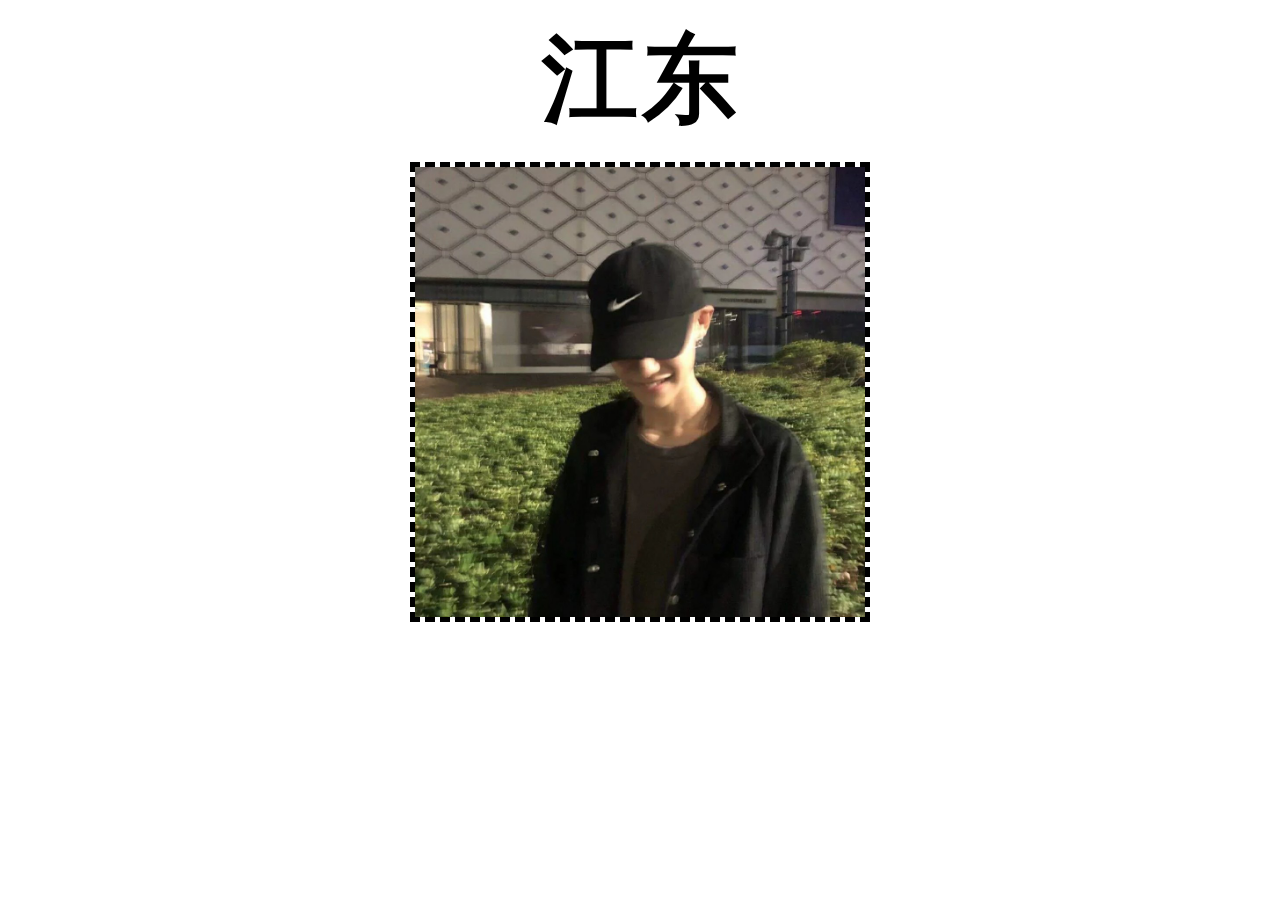
==== index.html @ d7dc5b87 "Add files via upload" ====
<!doctype html>
<html>
<head>
<meta charset="utf-8">
<title>江东</title> 
	<meta name="viewport" content="width=device-width, initial-scale=1" />
	<link rel="stylesheet" href="css/sy.css">
</head>
<body>
	<video autoplay muted loop>
		<source src="music/背景.mp4">
	</video>
	<p align="center">
		<strong class="h">江</strong>
		<strong class="y">东</strong>
	</p>
	<a href="web/First.html">
		<p align="center">
			<img src="images/tx01.jpg" alt="" title="点击图片进入" width="450">
		</p>
	</a>
	
</body>
</html>
---- css/sy.css ----
@charset "utf-8";
/* CSS Document */
*{font-family: "方正舒体";}
body{
	margin: 0;
}
video{
	position:fixed;
	right: 0;
	bottom: 0;
	min-height: 100%;
	min-width: 100%;
	width: auto;
	height: auto;
	z-index: -9999;
}
img{
	text-align: center;
	border-width: thick;
	border-color: black;
	border-style: dashed;
}
.h,.y{
	color: #000000;
	font-size: 6em;}
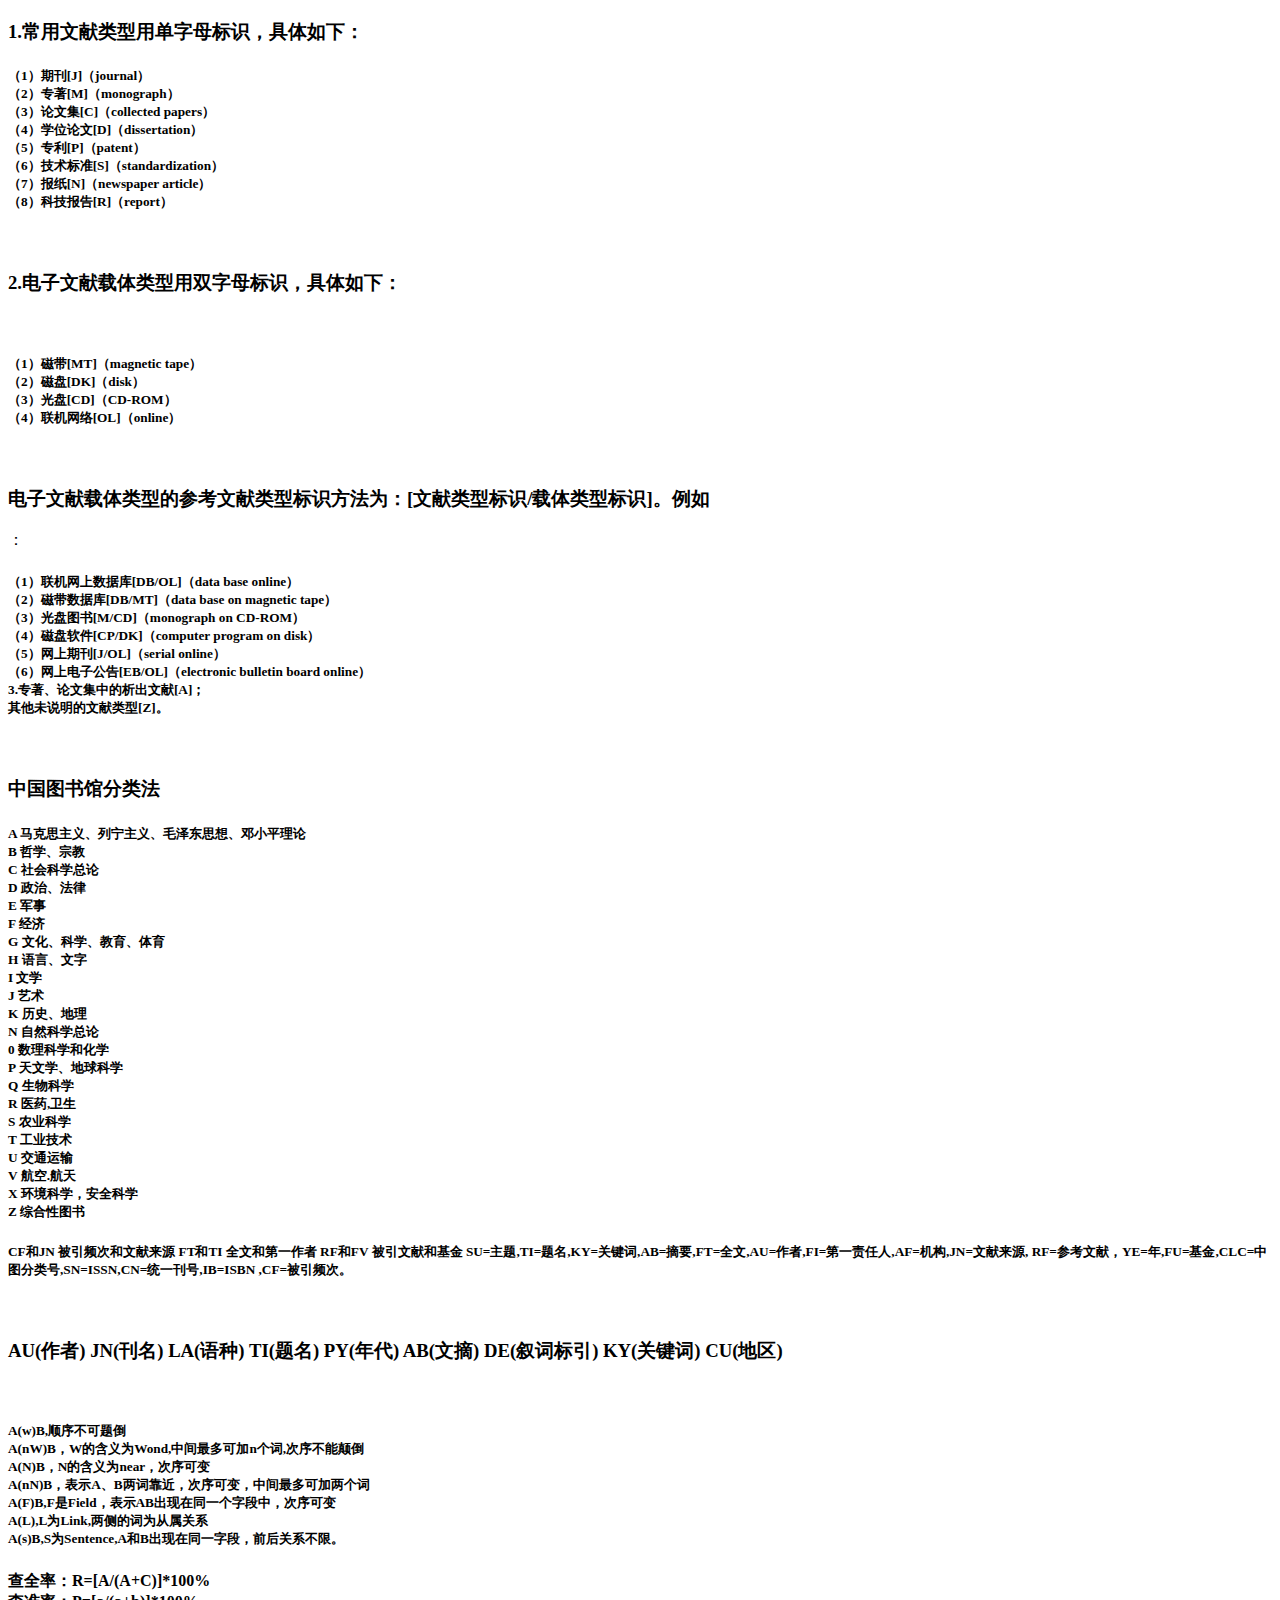
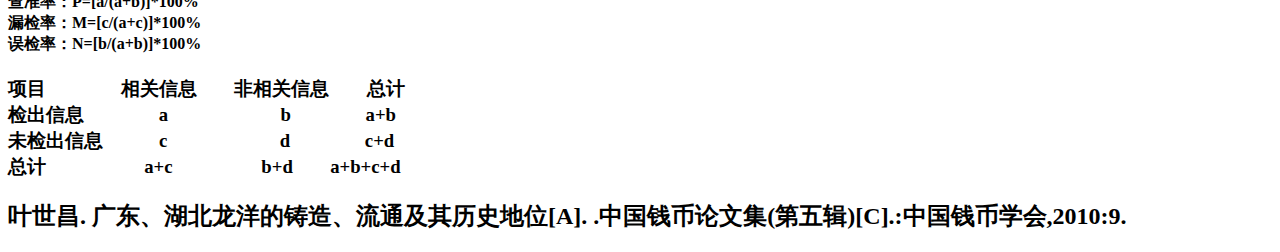
==== commit 7ef5a803: "Update index.html" ====
--- a/index.html
+++ b/index.html
@@ -2,23 +2,73 @@
 <html>
 <head>
 <meta charset="utf-8">
-<title>江东</title> 
-	<meta name="viewport" content="width=device-width, initial-scale=1" />
-	<link rel="stylesheet" href="css/sy.css">
+<title>无标题文档</title>
 </head>
+
 <body>
-	<video autoplay muted loop>
-		<source src="music/背景.mp4">
-	</video>
-	<p align="center">
-		<strong class="h">江</strong>
-		<strong class="y">东</strong>
-	</p>
-	<a href="web/First.html">
-		<p align="center">
-			<img src="images/tx01.jpg" alt="" title="点击图片进入" width="450">
-		</p>
-	</a>
+	<h3>1.常用文献类型用单字母标识，具体如下：</h3>
+		
+	<h5>（1）期刊[J]（journal）<br>
+（2）专著[M]（monograph）<br>
+（3）论文集[C]（collected papers）<br>
+（4）学位论文[D]（dissertation）<br>
+（5）专利[P]（patent）<br>
+（6）技术标准[S]（standardization）<br>
+（7）报纸[N]（newspaper article）<br>
+		（8）科技报告[R]（report）</h5><br>
+<h3>2.电子文献载体类型用双字母标识，具体如下：</h3><br>
+<h5>（1）磁带[MT]（magnetic tape）<br>
+（2）磁盘[DK]（disk）<br>
+（3）光盘[CD]（CD-ROM）<br>
+（4）联机网络[OL]（online）</h5><br>
+<h3>电子文献载体类型的参考文献类型标识方法为：[文献类型标识/载体类型标识]。例如</h3>：<br>
+<h5>（1）联机网上数据库[DB/OL]（data base online）<br>
+（2）磁带数据库[DB/MT]（data base on magnetic tape）<br>
+（3）光盘图书[M/CD]（monograph on CD-ROM）<br>
+（4）磁盘软件[CP/DK]（computer program on disk）<br>
+（5）网上期刊[J/OL]（serial online）<br>
+（6）网上电子公告[EB/OL]（electronic bulletin board online）<br>
+3.专著、论文集中的析出文献[A]；<br>
+其他未说明的文献类型[Z]。<br>
+</h5><br>
+<h3>中国图书馆分类法</h3>
+<h5>A 马克思主义、列宁主义、毛泽东思想、邓小平理论  <br>
+B 哲学、宗教<br>
+C 社会科学总论<br>
+D 政治、法律<br>
+E 军事<br>
+F 经济<br>
+G 文化、科学、教育、体育<br>
+H 语言、文字<br>
+I  文学<br>
+J  艺术<br>
+K 历史、地理<br>
+N 自然科学总论<br>
+0 数理科学和化学<br>
+P 天文学、地球科学<br>
+Q 生物科学<br>
+R 医药,卫生<br>
+S 农业科学<br>
+T 工业技术<br>
+U 交通运输<br>
+V 航空.航天<br>
+X 环境科学，安全科学<br>
+Z 综合性图书<br>
+</h5>
+<h5>
+	CF和JN 被引频次和文献来源
+	FT和TI 全文和第一作者
+	RF和FV 被引文献和基金
+	SU=主题,TI=题名,KY=关键词,AB=摘要,FT=全文,AU=作者,FI=第一责任人,AF=机构,JN=文献来源, RF=参考文献，YE=年,FU=基金,CLC=中图分类号,SN=ISSN,CN=统一刊号,IB=ISBN ,CF=被引频次。
+	</h5>
+<br><h3>AU(作者) JN(刊名) LA(语种) TI(题名) PY(年代) AB(文摘) DE(叙词标引) KY(关键词) CU(地区) </h3>
+	<br><h5>A(w)B,顺序不可题倒<br>A(nW)B，W的含义为Wond,中间最多可加n个词,次序不能颠倒<br>A(N)B，N的含义为near，次序可变<br>A(nN)B，表示A、B两词靠近，次序可变，中间最多可加两个词<br>A(F)B,F是Field，表示AB出现在同一个字段中，次序可变<br>A(L),L为Link,两侧的词为从属关系<br>A(s)B,S为Sentence,A和B出现在同一字段，前后关系不限。</h5>
+	<h4>查全率：R=[A/(A+C)]*100%<br>查准率：P=[a/(a+b)]*100%<br>漏检率：M=[c/(a+c)]*100%<br>误检率：N=[b/(a+b)]*100%</h4>
+	<h3>项目&nbsp; &nbsp; &nbsp; &nbsp; &nbsp; &nbsp; &nbsp; &nbsp; 相关信息&nbsp; &nbsp; &nbsp; &nbsp; 非相关信息&nbsp; &nbsp; &nbsp; &nbsp; 总计<br>
+	检出信息&nbsp; &nbsp; &nbsp; &nbsp; &nbsp; &nbsp; &nbsp; &nbsp; a&nbsp; &nbsp; &nbsp; &nbsp; &nbsp; &nbsp; &nbsp; &nbsp; &nbsp; &nbsp; &nbsp; &nbsp; b&nbsp; &nbsp; &nbsp; &nbsp; &nbsp; &nbsp; &nbsp; &nbsp; a+b<br>
+	未检出信息&nbsp; &nbsp; &nbsp; &nbsp; &nbsp; &nbsp; c&nbsp; &nbsp; &nbsp; &nbsp; &nbsp; &nbsp; &nbsp; &nbsp; &nbsp; &nbsp; &nbsp; &nbsp; d&nbsp; &nbsp; &nbsp; &nbsp; &nbsp; &nbsp; &nbsp; &nbsp; c+d<br>
+	总计&nbsp; &nbsp; &nbsp; &nbsp; &nbsp; &nbsp; &nbsp;&nbsp; &nbsp; &nbsp; &nbsp; a+c &nbsp; &nbsp; &nbsp; &nbsp; &nbsp; &nbsp; &nbsp; &nbsp; &nbsp; b+d&nbsp; &nbsp; &nbsp; &nbsp; a+b+c+d</h3>
+	<h2>叶世昌. 广东、湖北龙洋的铸造、流通及其历史地位[A]. .中国钱币论文集(第五辑)[C].:中国钱币学会,2010:9.</h2>
 	
 </body>
 </html>
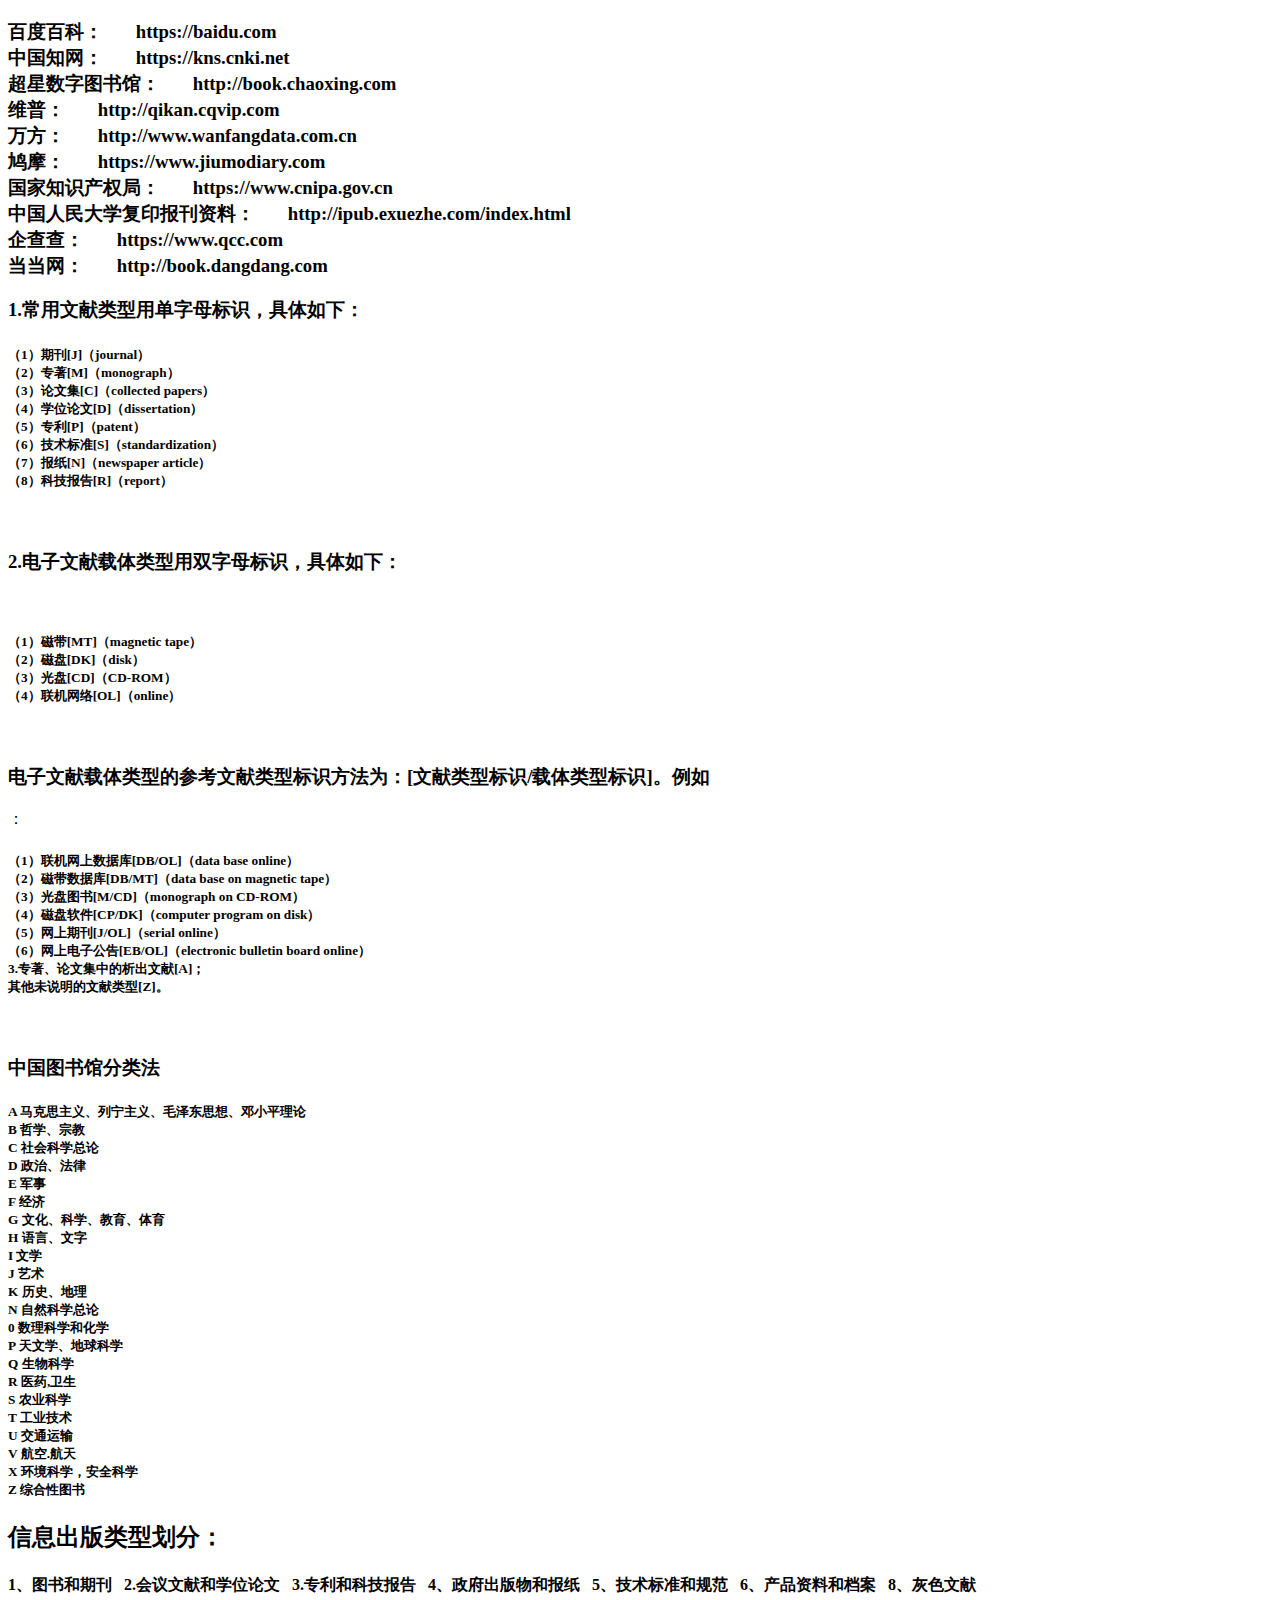
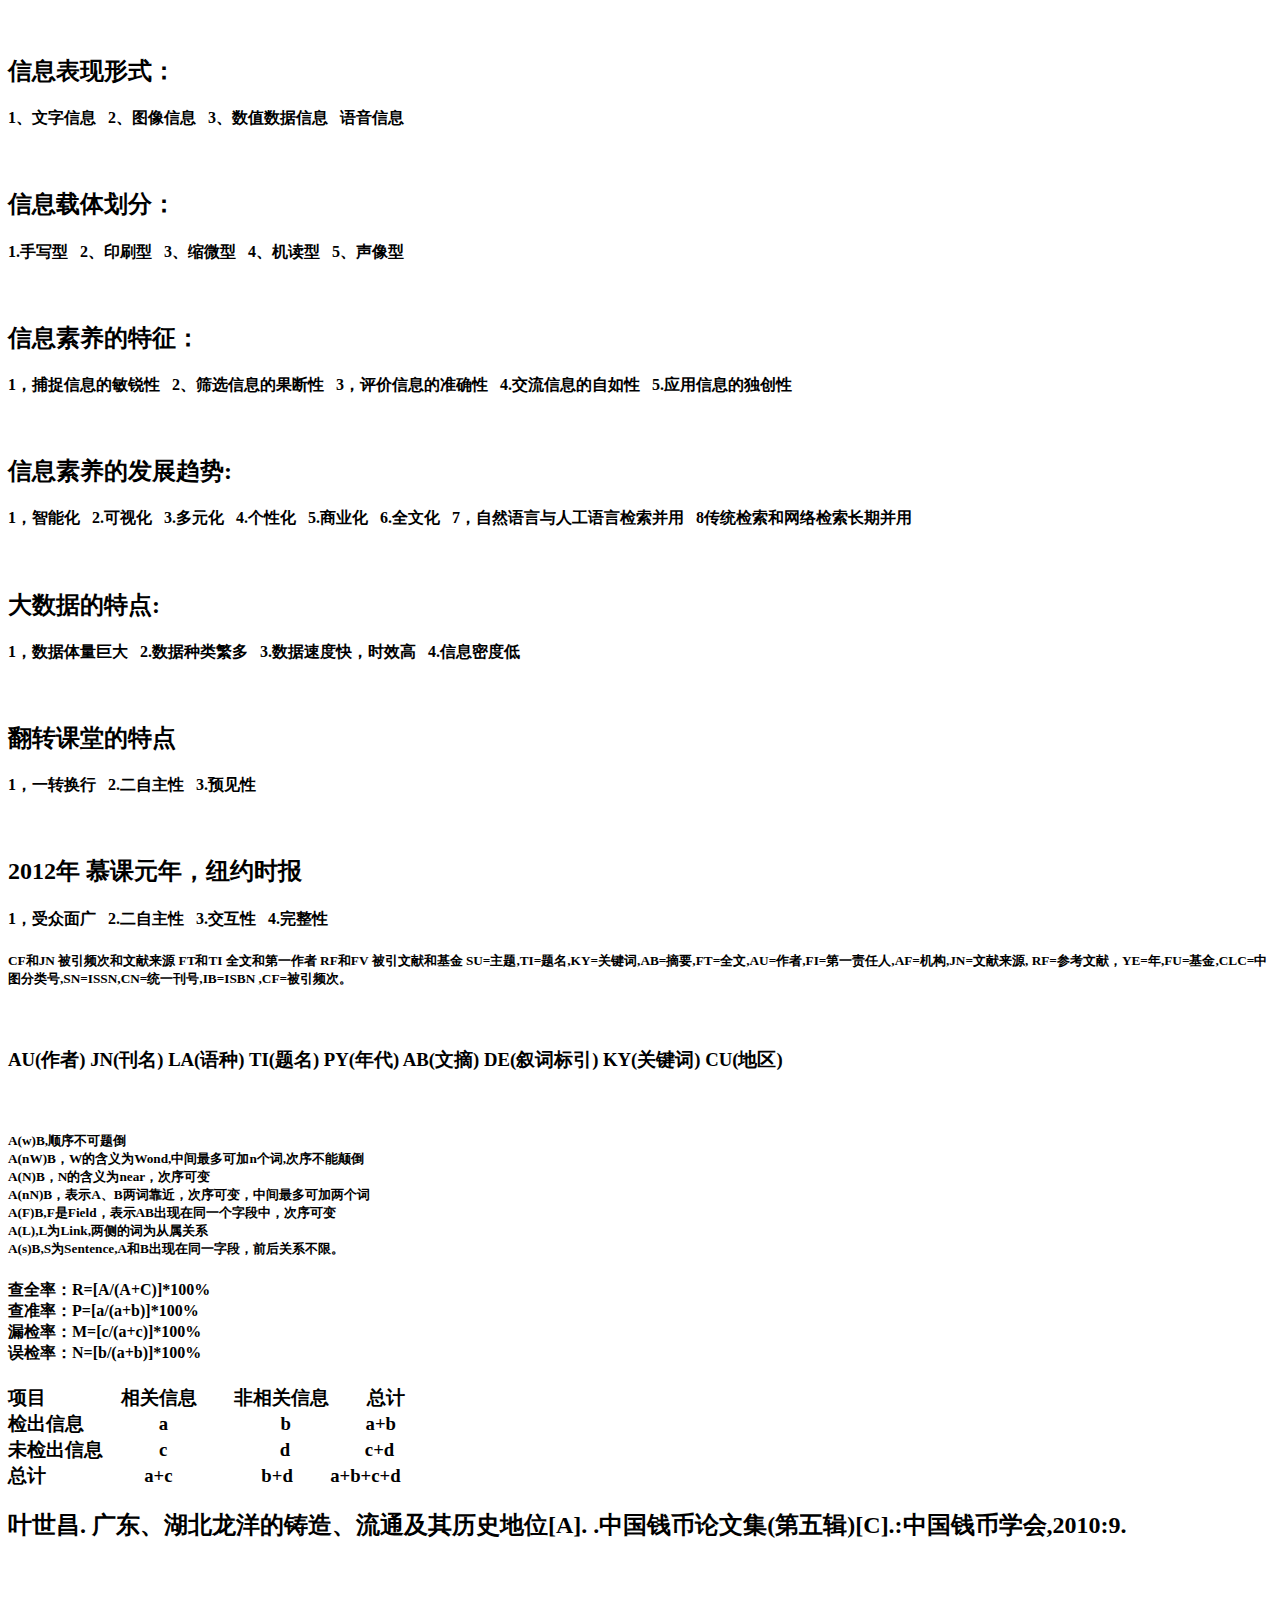
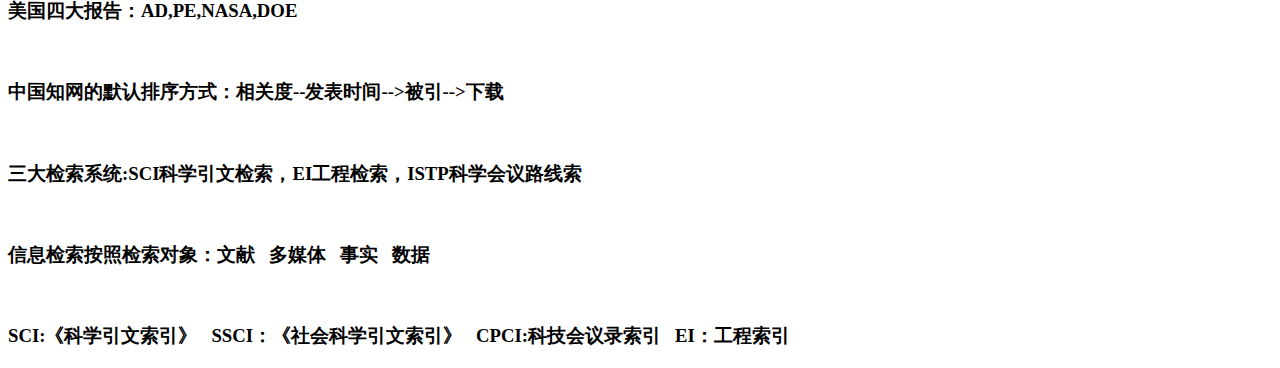
==== commit 9843b098: "Update index.html" ====
--- a/index.html
+++ b/index.html
@@ -6,6 +6,7 @@
 </head>
 
 <body>
+	<h3>百度百科： &nbsp;  &nbsp;  &nbsp; https://baidu.com<br>中国知网： &nbsp;  &nbsp;  &nbsp; https://kns.cnki.net<br>超星数字图书馆： &nbsp;  &nbsp;  &nbsp; http://book.chaoxing.com<br>维普： &nbsp;  &nbsp;  &nbsp; http://qikan.cqvip.com<br>万方： &nbsp;  &nbsp;  &nbsp; http://www.wanfangdata.com.cn<br>鸠摩： &nbsp;  &nbsp;  &nbsp; https://www.jiumodiary.com<br>国家知识产权局： &nbsp;  &nbsp;  &nbsp; https://www.cnipa.gov.cn<br>中国人民大学复印报刊资料： &nbsp;  &nbsp;  &nbsp; http://ipub.exuezhe.com/index.html<br>企查查： &nbsp;  &nbsp;  &nbsp; https://www.qcc.com<br>当当网： &nbsp;  &nbsp;  &nbsp; http://book.dangdang.com</h3>
 	<h3>1.常用文献类型用单字母标识，具体如下：</h3>
 		
 	<h5>（1）期刊[J]（journal）<br>
@@ -55,6 +56,17 @@
 X 环境科学，安全科学<br>
 Z 综合性图书<br>
 </h5>
+<header><h2>信息出版类型划分：</h2><h4>1、图书和期刊 &nbsp; 2.会议文献和学位论文 &nbsp; 3.专利和科技报告 &nbsp; 4、政府出版物和报纸 &nbsp; 5、技术标准和规范 &nbsp; 6、产品资料和档案 &nbsp; 8、灰色文献</h4><br>
+<h2>信息表现形式：</h2>
+	<h4>1、文字信息 &nbsp; 2、图像信息 &nbsp; 3、数值数据信息 &nbsp; 语音信息</h4><br>
+<h2>信息载体划分：</h2>
+	<h4>1.手写型 &nbsp; 2、印刷型 &nbsp; 3、缩微型 &nbsp; 4、机读型 &nbsp; 5、声像型</h4><br>
+<h2>信息素养的特征：</h2><h4>1，捕捉信息的敏锐性 &nbsp; 2、筛选信息的果断性 &nbsp; 3，评价信息的准确性 &nbsp; 4.交流信息的自如性 &nbsp; 5.应用信息的独创性</h4><br>
+<h2>信息素养的发展趋势:</h2><h4>1，智能化 &nbsp; 2.可视化 &nbsp; 3.多元化 &nbsp; 4.个性化 &nbsp; 5.商业化 &nbsp; 6.全文化 &nbsp; 7，自然语言与人工语言检索并用 &nbsp; 8传统检索和网络检索长期并用</h4><br>
+<h2>大数据的特点:</h2><h4>1，数据体量巨大 &nbsp; 2.数据种类繁多 &nbsp; 3.数据速度快，时效高 &nbsp; 4.信息密度低</h4><br>
+<h2>翻转课堂的特点</h2><h4>1，一转换行 &nbsp; 2.二自主性 &nbsp; 3.预见性</h4><br>
+<h2>2012年 慕课元年，纽约时报</h2><h4>1，受众面广 &nbsp; 2.二自主性 &nbsp; 3.交互性 &nbsp; 4.完整性</h4>
+	</header>
 <h5>
 	CF和JN 被引频次和文献来源
 	FT和TI 全文和第一作者
@@ -69,6 +81,13 @@
 	未检出信息&nbsp; &nbsp; &nbsp; &nbsp; &nbsp; &nbsp; c&nbsp; &nbsp; &nbsp; &nbsp; &nbsp; &nbsp; &nbsp; &nbsp; &nbsp; &nbsp; &nbsp; &nbsp; d&nbsp; &nbsp; &nbsp; &nbsp; &nbsp; &nbsp; &nbsp; &nbsp; c+d<br>
 	总计&nbsp; &nbsp; &nbsp; &nbsp; &nbsp; &nbsp; &nbsp;&nbsp; &nbsp; &nbsp; &nbsp; a+c &nbsp; &nbsp; &nbsp; &nbsp; &nbsp; &nbsp; &nbsp; &nbsp; &nbsp; b+d&nbsp; &nbsp; &nbsp; &nbsp; a+b+c+d</h3>
 	<h2>叶世昌. 广东、湖北龙洋的铸造、流通及其历史地位[A]. .中国钱币论文集(第五辑)[C].:中国钱币学会,2010:9.</h2>
+	<br><h3>美国四大报告：AD,PE,NASA,DOE</h3>
+	<br><h3>中国知网的默认排序方式：相关度--发表时间-->被引-->下载</h3>
+	<br><h3>三大检索系统:SCI科学引文检索，EI工程检索，ISTP科学会议路线索</h3>
+	<br><h3>信息检索按照检索对象：文献 &nbsp; 多媒体 &nbsp; 事实 &nbsp; 数据</h3>
+	<br><h3>SCI:《科学引文索引》 &nbsp; SSCI：《社会科学引文索引》 &nbsp; CPCI:科技会议录索引 &nbsp; EI：工程索引</h3>
+	
+
 	
 </body>
 </html>
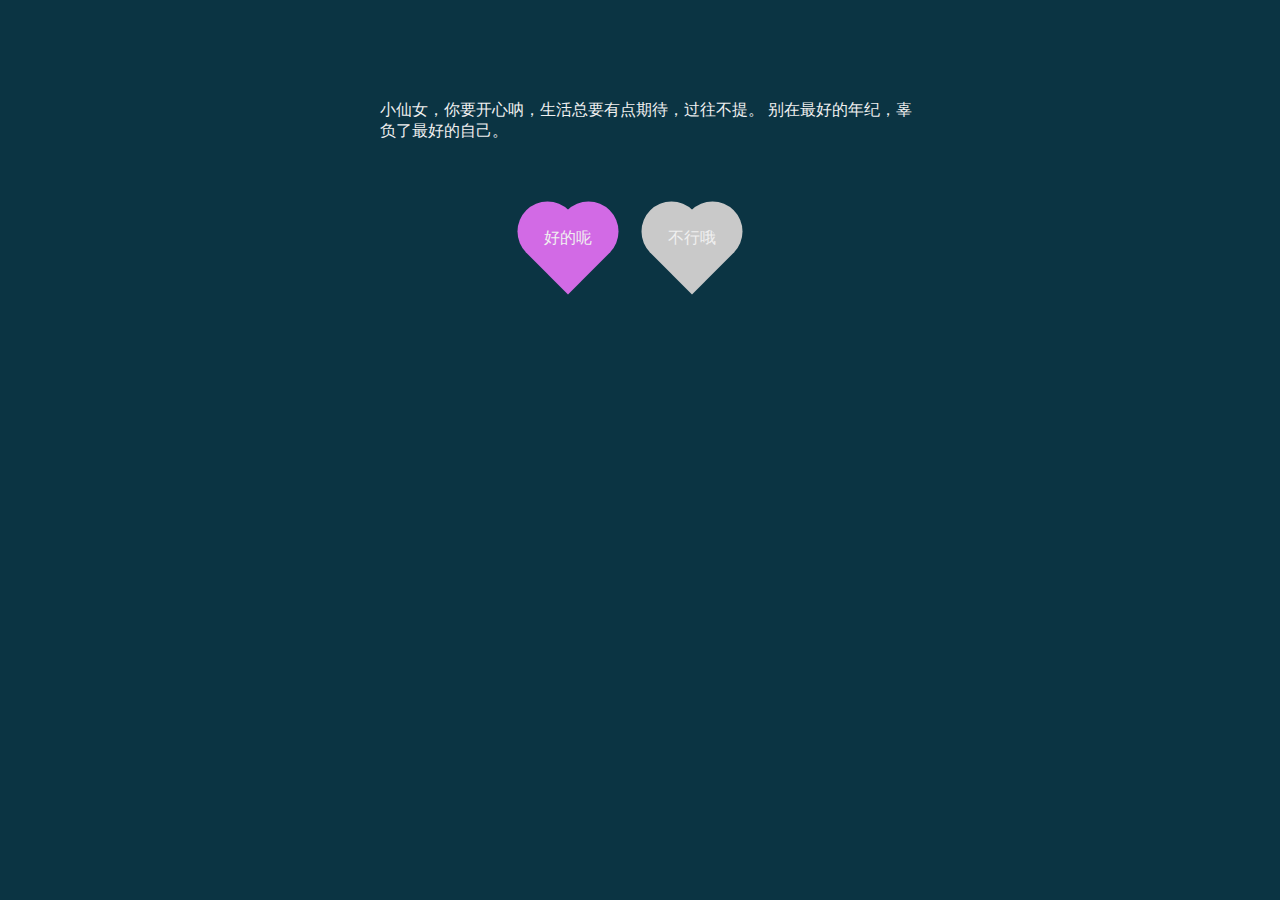
==== commit fd675873: "Update index.html" ====
--- a/index.html
+++ b/index.html
@@ -1,93 +1,175 @@
-<!doctype html>
-<html>
+<!DOCTYPE html>
+<html lang="en">
 <head>
-<meta charset="utf-8">
-<title>无标题文档</title>
+<meta charset="UTF-8">
+<meta content="width=device-width,initial-scale=1.0,maximum-scale=1.0,user-scalable=no" name="viewport">
+<title>forever love</title>
 </head>
 
+<script src="js/lib/jquery.min.js" type="text/javascript"></script>
+<script src="js/lib/jquery.fireworks.js" type="text/javascript"></script>
+
+<style type="text/css">
+*{ -webkit-tap-highlight-color:rgba(0,0,0,0); -webkit-box-sizing: border-box; box-sizing: border-box; }
+html{ width: 100%; height: 100%; }
+body{ max-width: 600px; margin: 0 auto; background: #0b3443; color: #f0f0f0;}
+.share_img{ width: 0; height: 0; overflow: hidden; opacity: 0; }
+.content{ padding: 80px 20px;}
+.text_wrapper{ display: -webkit-box; display: flex; }
+.text_wrapper .text{ padding-top: 20px; padding-left: 20px; }
+.hide{ display: none !important; }
+p{ margin: 0; }
+.btn-groups{ padding-right: 20px; text-align: center; }
+.heart-btn{ display: inline-block; animation: breath 0.8s linear 0s infinite both; -webkit-animation: breath 0.8s linear 0s infinite both; }
+.btn{ position: relative; display: inline-block; width: 60px; height: 60px; margin: 0 30px; transform: rotate(45deg); -webkit-transform: rotate(45deg);}
+.btn span{ display: block; width: 100%; height: 100%; line-height: 60px; margin-top: -10px; margin-left: -10px; text-align: center; transform: rotate(-45deg); -webkit-transform: rotate(-45deg); }
+.btn-a{ background: #d26ae5; }
+.btn-b{ background: #c9c9c9; }
+.btn-a:before{ content: ''; position: absolute; display: block; width: 30px; height: 60px; background: #d26ae5; left: -29px; top: 0; border-top-left-radius: 60px; border-bottom-left-radius: 60px; }
+.btn-a:after{ content: ''; position: absolute; display: block; width: 60px; height: 30px; background: #d26ae5; left: 0; top: -29px; border-top-left-radius: 60px; border-top-right-radius: 60px;}
+.btn-b:before{ content: ''; position: absolute; display: block; width: 30px; height: 60px; background: #c9c9c9; left: -29px; top: 0; border-top-left-radius: 60px; border-bottom-left-radius: 60px; }
+.btn-b:after{ content: ''; position: absolute; display: block; width: 60px; height: 30px; background: #c9c9c9; left: 0; top: -29px; border-top-left-radius: 60px; border-top-right-radius: 60px;}
+.container{  }
+.container .mask{ position: absolute; top: 0; left: 0; right: 0; bottom: 0; background: rgba(0,0,0,0.3); }
+.container .modal{ width: 80%; height: 160px; position: absolute; top: 50%; left: 50%; padding: 20px 15px; border-radius: 5px; transform: translate(-50%, -70%); -webkit-transform: translate(-50%，-70%); background: #f3f3f3;}
+.container .modal p{ margin-top: 20px; margin-bottom: 20px; font-size: 16px; color: #353535; text-align: center;}
+.confirm{ display: block; width: 120px; height: 40px; margin: 0 auto; border: none; font-size: 16px; border-radius: 5px; color: #ffffff; background: #f45cae; }
+.type_words{ padding: 12px 20px; }
+@keyframes breath {
+	0% {
+		transform: scale3d(1,1,1);
+		-webkit-transform: scale3d(1,1,1);
+		transform-origin: 50% 50%;
+	}
+	50%{
+		transform: scale3d(1.02,1.02,1.02);
+		-webkit-transform: scale3d(1.02,1.02,1.02);
+		transform-origin: 50% 50%;
+	}
+	100%{
+		transform: scale3d(1,1,1);
+		-webkit-transform: scale3d(1,1,1);
+		transform-origin: 50% 50%;
+	}
+}
+</style>
+
+<script type="text/javascript">
+$(function() {
+	$('#yes').click(function(event) {
+		modal('我就知道小姐姐您一定会愿意的。(^_^)', function() {
+			$('.page_one').addClass('hide');
+			$('.page_two').removeClass('hide');
+			// typeWrite();
+			fireworks();
+			
+		});
+	});
+	$('#no').click(function(event) {
+		modal('明人不说暗话！', A);
+	});
+});
+
+function A() {
+	modal('你是落日弥漫的橘，是天边透亮的星', B);
+}
+
+function B() {
+	modal('天气晴，宜收集快乐', C);
+}
+
+function C() {
+	modal('记得在这杂乱的生活里，每天都带一点笑意', D);
+}
+
+function D() {
+	modal('今生的可爱与温柔，每一样都不能少', E);
+}
+
+function E() {
+	modal('带上你的微笑对人生的不期而遇', F);
+}
+
+function F() {
+	modal('地球的转轴倾角约为23.44，假如你站的与轨道平面垂直，开心会不会恰好跌进你的怀抱', G);
+}
+
+function G() {
+	modal('记得要开心哦', H);
+}
+
+
+function H() {
+	modal('潮起潮落，愿你快乐', function() {
+		fireworks();
+	});
+}
+
+function fireworks() {
+	$('.page_one').addClass('hide');
+	$('.page_two').removeClass('hide');
+	$('.page_two').fireworks({ 
+	  sound: false, 
+	  opacity: 0.9, 
+	  width: '100%', 
+	  height: '100%' 
+	});	
+}
+
+function modal(content, callback) {
+	var tpl = '<div class="container">'+
+							'<div class="mask"></div>'+
+							'<div class="modal">'+
+								'<p>'+ content +'</p>'+
+								'<button type="button" id="confirm" class="confirm">确定</button>'+
+							'</div>'+
+						'</div>';
+	$('body').append(tpl);
+	$(document).on('click', '.confirm', function() {
+		$('.container').remove();
+		callback();
+	});
+}
+
+var myWords = '有人说，人的一生会遇到2920万人，而两个人相爱的概率只有0.000049。在这茫茫人海中，两个人能相遇就值得感激，能相爱更是一种难得。所以，我很庆幸上天让我遇见了你。我希望有个如你一般的人，能看完我写过的所有状态，读完我所有的日志，看完我从小到大的照片，试着听我喜欢的歌。如果可以，甚至陪我去我喜欢的地方，只想弥补错过你的青春。';
+var x = 0;
+var speed = 150;
+var current = 0;
+function typeWrite(){
+	$('.type_words').html(myWords.substring(0, x++)+'_');
+	var timer = setTimeout("typeWrite()", speed);
+	if (x == myWords.length) {
+		x = myWords.length;
+		clearTimeout(timer)
+	}
+}
+
+</script>
 <body>
-	<h3>百度百科： &nbsp;  &nbsp;  &nbsp; https://baidu.com<br>中国知网： &nbsp;  &nbsp;  &nbsp; https://kns.cnki.net<br>超星数字图书馆： &nbsp;  &nbsp;  &nbsp; http://book.chaoxing.com<br>维普： &nbsp;  &nbsp;  &nbsp; http://qikan.cqvip.com<br>万方： &nbsp;  &nbsp;  &nbsp; http://www.wanfangdata.com.cn<br>鸠摩： &nbsp;  &nbsp;  &nbsp; https://www.jiumodiary.com<br>国家知识产权局： &nbsp;  &nbsp;  &nbsp; https://www.cnipa.gov.cn<br>中国人民大学复印报刊资料： &nbsp;  &nbsp;  &nbsp; http://ipub.exuezhe.com/index.html<br>企查查： &nbsp;  &nbsp;  &nbsp; https://www.qcc.com<br>当当网： &nbsp;  &nbsp;  &nbsp; http://book.dangdang.com</h3>
-	<h3>1.常用文献类型用单字母标识，具体如下：</h3>
-		
-	<h5>（1）期刊[J]（journal）<br>
-（2）专著[M]（monograph）<br>
-（3）论文集[C]（collected papers）<br>
-（4）学位论文[D]（dissertation）<br>
-（5）专利[P]（patent）<br>
-（6）技术标准[S]（standardization）<br>
-（7）报纸[N]（newspaper article）<br>
-		（8）科技报告[R]（report）</h5><br>
-<h3>2.电子文献载体类型用双字母标识，具体如下：</h3><br>
-<h5>（1）磁带[MT]（magnetic tape）<br>
-（2）磁盘[DK]（disk）<br>
-（3）光盘[CD]（CD-ROM）<br>
-（4）联机网络[OL]（online）</h5><br>
-<h3>电子文献载体类型的参考文献类型标识方法为：[文献类型标识/载体类型标识]。例如</h3>：<br>
-<h5>（1）联机网上数据库[DB/OL]（data base online）<br>
-（2）磁带数据库[DB/MT]（data base on magnetic tape）<br>
-（3）光盘图书[M/CD]（monograph on CD-ROM）<br>
-（4）磁盘软件[CP/DK]（computer program on disk）<br>
-（5）网上期刊[J/OL]（serial online）<br>
-（6）网上电子公告[EB/OL]（electronic bulletin board online）<br>
-3.专著、论文集中的析出文献[A]；<br>
-其他未说明的文献类型[Z]。<br>
-</h5><br>
-<h3>中国图书馆分类法</h3>
-<h5>A 马克思主义、列宁主义、毛泽东思想、邓小平理论  <br>
-B 哲学、宗教<br>
-C 社会科学总论<br>
-D 政治、法律<br>
-E 军事<br>
-F 经济<br>
-G 文化、科学、教育、体育<br>
-H 语言、文字<br>
-I  文学<br>
-J  艺术<br>
-K 历史、地理<br>
-N 自然科学总论<br>
-0 数理科学和化学<br>
-P 天文学、地球科学<br>
-Q 生物科学<br>
-R 医药,卫生<br>
-S 农业科学<br>
-T 工业技术<br>
-U 交通运输<br>
-V 航空.航天<br>
-X 环境科学，安全科学<br>
-Z 综合性图书<br>
-</h5>
-<header><h2>信息出版类型划分：</h2><h4>1、图书和期刊 &nbsp; 2.会议文献和学位论文 &nbsp; 3.专利和科技报告 &nbsp; 4、政府出版物和报纸 &nbsp; 5、技术标准和规范 &nbsp; 6、产品资料和档案 &nbsp; 8、灰色文献</h4><br>
-<h2>信息表现形式：</h2>
-	<h4>1、文字信息 &nbsp; 2、图像信息 &nbsp; 3、数值数据信息 &nbsp; 语音信息</h4><br>
-<h2>信息载体划分：</h2>
-	<h4>1.手写型 &nbsp; 2、印刷型 &nbsp; 3、缩微型 &nbsp; 4、机读型 &nbsp; 5、声像型</h4><br>
-<h2>信息素养的特征：</h2><h4>1，捕捉信息的敏锐性 &nbsp; 2、筛选信息的果断性 &nbsp; 3，评价信息的准确性 &nbsp; 4.交流信息的自如性 &nbsp; 5.应用信息的独创性</h4><br>
-<h2>信息素养的发展趋势:</h2><h4>1，智能化 &nbsp; 2.可视化 &nbsp; 3.多元化 &nbsp; 4.个性化 &nbsp; 5.商业化 &nbsp; 6.全文化 &nbsp; 7，自然语言与人工语言检索并用 &nbsp; 8传统检索和网络检索长期并用</h4><br>
-<h2>大数据的特点:</h2><h4>1，数据体量巨大 &nbsp; 2.数据种类繁多 &nbsp; 3.数据速度快，时效高 &nbsp; 4.信息密度低</h4><br>
-<h2>翻转课堂的特点</h2><h4>1，一转换行 &nbsp; 2.二自主性 &nbsp; 3.预见性</h4><br>
-<h2>2012年 慕课元年，纽约时报</h2><h4>1，受众面广 &nbsp; 2.二自主性 &nbsp; 3.交互性 &nbsp; 4.完整性</h4>
-	</header>
-<h5>
-	CF和JN 被引频次和文献来源
-	FT和TI 全文和第一作者
-	RF和FV 被引文献和基金
-	SU=主题,TI=题名,KY=关键词,AB=摘要,FT=全文,AU=作者,FI=第一责任人,AF=机构,JN=文献来源, RF=参考文献，YE=年,FU=基金,CLC=中图分类号,SN=ISSN,CN=统一刊号,IB=ISBN ,CF=被引频次。
-	</h5>
-<br><h3>AU(作者) JN(刊名) LA(语种) TI(题名) PY(年代) AB(文摘) DE(叙词标引) KY(关键词) CU(地区) </h3>
-	<br><h5>A(w)B,顺序不可题倒<br>A(nW)B，W的含义为Wond,中间最多可加n个词,次序不能颠倒<br>A(N)B，N的含义为near，次序可变<br>A(nN)B，表示A、B两词靠近，次序可变，中间最多可加两个词<br>A(F)B,F是Field，表示AB出现在同一个字段中，次序可变<br>A(L),L为Link,两侧的词为从属关系<br>A(s)B,S为Sentence,A和B出现在同一字段，前后关系不限。</h5>
-	<h4>查全率：R=[A/(A+C)]*100%<br>查准率：P=[a/(a+b)]*100%<br>漏检率：M=[c/(a+c)]*100%<br>误检率：N=[b/(a+b)]*100%</h4>
-	<h3>项目&nbsp; &nbsp; &nbsp; &nbsp; &nbsp; &nbsp; &nbsp; &nbsp; 相关信息&nbsp; &nbsp; &nbsp; &nbsp; 非相关信息&nbsp; &nbsp; &nbsp; &nbsp; 总计<br>
-	检出信息&nbsp; &nbsp; &nbsp; &nbsp; &nbsp; &nbsp; &nbsp; &nbsp; a&nbsp; &nbsp; &nbsp; &nbsp; &nbsp; &nbsp; &nbsp; &nbsp; &nbsp; &nbsp; &nbsp; &nbsp; b&nbsp; &nbsp; &nbsp; &nbsp; &nbsp; &nbsp; &nbsp; &nbsp; a+b<br>
-	未检出信息&nbsp; &nbsp; &nbsp; &nbsp; &nbsp; &nbsp; c&nbsp; &nbsp; &nbsp; &nbsp; &nbsp; &nbsp; &nbsp; &nbsp; &nbsp; &nbsp; &nbsp; &nbsp; d&nbsp; &nbsp; &nbsp; &nbsp; &nbsp; &nbsp; &nbsp; &nbsp; c+d<br>
-	总计&nbsp; &nbsp; &nbsp; &nbsp; &nbsp; &nbsp; &nbsp;&nbsp; &nbsp; &nbsp; &nbsp; a+c &nbsp; &nbsp; &nbsp; &nbsp; &nbsp; &nbsp; &nbsp; &nbsp; &nbsp; b+d&nbsp; &nbsp; &nbsp; &nbsp; a+b+c+d</h3>
-	<h2>叶世昌. 广东、湖北龙洋的铸造、流通及其历史地位[A]. .中国钱币论文集(第五辑)[C].:中国钱币学会,2010:9.</h2>
-	<br><h3>美国四大报告：AD,PE,NASA,DOE</h3>
-	<br><h3>中国知网的默认排序方式：相关度--发表时间-->被引-->下载</h3>
-	<br><h3>三大检索系统:SCI科学引文检索，EI工程检索，ISTP科学会议路线索</h3>
-	<br><h3>信息检索按照检索对象：文献 &nbsp; 多媒体 &nbsp; 事实 &nbsp; 数据</h3>
-	<br><h3>SCI:《科学引文索引》 &nbsp; SSCI：《社会科学引文索引》 &nbsp; CPCI:科技会议录索引 &nbsp; EI：工程索引</h3>
-	
 
-	
+<div class="share_img"><img src="images/a8b.png" alt=""></div>
+
+<div class="page_one">
+	<div class="content">
+		<div class="text_wrapper">
+			<img src="images/a8.png" alt="">
+			<div class="text">
+				小仙女，你要开心呐，生活总要有点期待，过往不提。
+				别在最好的年纪，辜负了最好的自己。
+
+			</div>
+		</div>
+	</div>
+	<div class="btn-groups">
+		<div class="heart-btn">
+			<div id="yes" class="btn btn-a"><span>好的呢</span></div>
+		</div>
+		<div id="no" class="btn btn-b"><span>不行哦</span></div>
+	</div>
+</div>
+<div class="page_two hide">
+	<div class="type_words"></div>
+</div>
+
 </body>
 </html>
